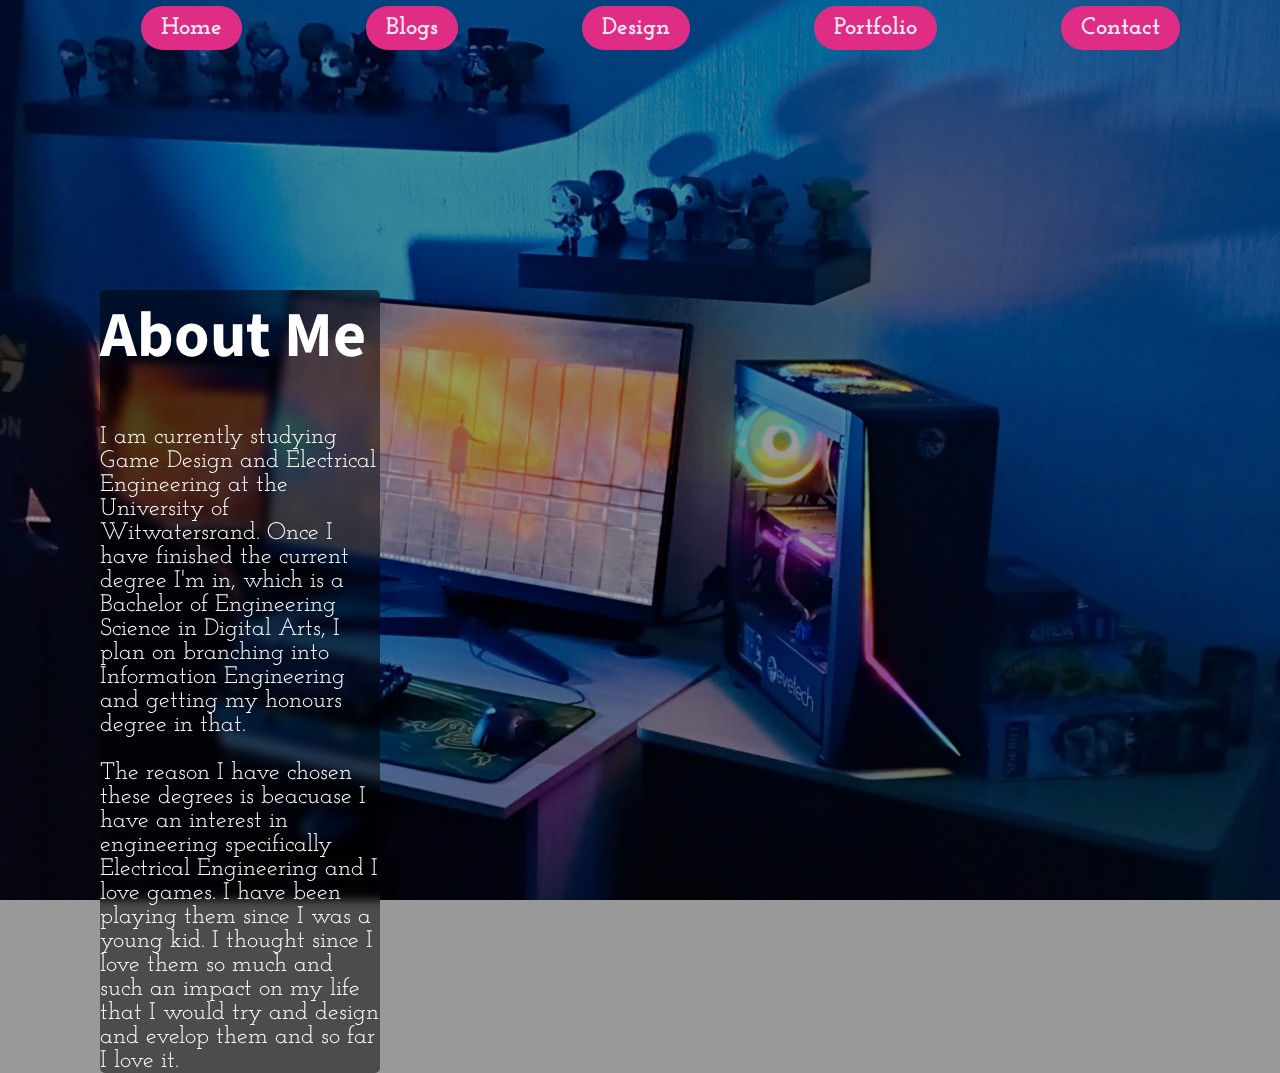
==== About/about.html @ c04fd8a3 "Adding updated files" ====
<!DOCTYPE html>
<html lang="en">
  <head>
    <meta charset="UTF-8" />
    <meta http-equiv="X-UA-Compatible" content="IE=edge" />
    <meta name="viewport" content="width=device-width, initial-scale=1.0" />
    <title>About Me</title>
    <link rel="stylesheet" href="../CSS/style.css" />
    <link
      href="https://fonts.googleapis.com/css2?family=Source+Sans+Pro:wght@900&display=swap"
      rel="stylesheet"
    />

    <link
      href="https://fonts.googleapis.com/css2?family=Josefin+Slab&display=swap"
      rel="stylesheet"
    />
  </head>
  <body>
    <nav id="hyperlinks" class="h-card">
      <ul>
        <li>
          <a class="p-name u-url" href="../index.html">Home</a>
        </li>
        <li>
          <a class="p-name u-url" href="../Blogs/blog.html">Blogs</a>
        </li>
        <li>
          <a class="p-name u-url" href="../Design/design.html">Design</a>
        </li>
        <li>
          <a class="p-name u-url" href="../Portfolio/portfolio.html"
            >Portfolio</a
          >
        </li>
        <li>
          <a class="p-name u-url" href="../Contact/contact.html">Contact</a>
        </li>
      </ul>
    </nav>

    <article id="about_me" class="h-entry">
      <header class="p-name"><h1 class="headers">About Me</h1></header>
      <p class="e-content">
        I am currently studying Game Design and Electrical Engineering at the
        University of Witwatersrand. Once I have finished the current degree I'm
        in, which is a Bachelor of Engineering Science in Digital Arts, I plan
        on branching into Information Engineering and getting my honours degree
        in that.
      </p>

      <p class="e-content">
        The reason I have chosen these degrees is beacuase I have an interest in
        engineering specifically Electrical Engineering and I love games. I have
        been playing them since I was a young kid. I thought since I love them
        so much and such an impact on my life that I would try and design and
        evelop them and so far I love it.
      </p>
    </article>
  </body>
</html>
---- CSS/style.css ----
body{
    font-family: 'Josefin Slab', serif;
    background: rgba(0,0,0,0.4) url(../Test_Images/Website\ Backgroundjpg.jpg) repeat fixed 100% ;
    background-blend-mode: darken;
    background-size: cover;
    background-repeat: no-repeat;
    height: 100vh;
    margin: 0;
    padding: 0;
}

body .headers{
    font-family: 'Source Sans Pro', sans-serif;
    font-weight: bold;
}

/*Classes for the main hyperlinks*/

#hyperlinks{
    width: 100vw;
}

#hyperlinks ul{ 
    display: flex;
    justify-content: center;
    list-style: none;
}

#hyperlinks li{
    margin: 0 5%;
}

#hyperlinks .u-url{ 
    color: rgba(255, 255, 255, 0.9);
    font-size: 150%;
    font-weight: bold;
    text-decoration: none;
    background: rgba(223, 45, 134, 1);
    padding: 10px 20px;
    border-radius: 70px;
}

#hyperlinks .u-url:hover {
    background: rgba(223, 45, 134, 0.8)
}



/* Media query for different screen size*/


/*______________________________________________________________________________________________________________________________*/

/*Classes for home page*/

.grid_content {
    display: grid;
    gap: 7%;
    grid-template-columns: repeat(2, 1fr);
    margin: 4% 2% 0 2%;
}

.grid_column_span_2 {
    grid-column: span 2;
}

#blog_preview {
    border-radius: 20px;
    backdrop-filter: blur(100px);
    color: white;
    background: rgba(0, 238, 255, 0.4);
    height: 110%;
}

#home_blog_section_content {
    font-size: 150%;
    margin: 2% 2%;
}

#blog_preview .u-url {
    font-size: 130%;
    color: white;
    background: rgba(0,0,0,0.4);
    padding: 1% 1%;
    border-radius: 10px;
    margin-left: 2%;
}

#portfolio_preview {
    border-radius: 20px;
    backdrop-filter: blur(100px);
    color: white;
    background: rgba(0, 238, 255, 0.4);
    height: 110%;
}

#home_portfolio_section_content {
    font-size: 150%;
    margin: 2% 2%;
}

#portfolio_preview .u-url {
    font-size: 130%;
    color: white;
    padding: 1% 1%;
    background: rgba(0, 0, 0, 0.4);
    border-radius: 10px;
    margin-left: 2%;
}

#about_header {
    color: white;
    text-align: left;
    font-size: 350%;
}

#about{
    color: white;
    text-align: left;
    font-size: 200%;
}

#call_to_action.u-url {
    font-size: 150%;
    font-weight: bold;
    background: rgba(0,0,0,0.4);
    color: rgba(22, 255, 240, 0.9);
    padding: 10px 10px;
    text-decoration: none;
    border-radius: 70px;
}


/* Media query for different screen size*/

/*______________________________________________________________________________________________________________________________*/

/*Classes for blogs*/

#hyperlinks #blog_link {
    background: rgba(22, 255, 240, 0.6);
}

#blog_post.h-entry {
    margin: 50px 300px;
    color: white;
    background: rgba(0, 0, 0, 0.5);
    backdrop-filter: blur(100px);
    border-radius: 5px;
    padding: 20px 5px;
}

#blog_post.h-entry .e-content{
    font-size: 150%;
    margin: 20px 100px; 
    line-height: em;
}

#blog_post .p-name{
    text-align: center;
    font-size: 320%;
}

#blog_post .paragraph_headers{
    text-align: left;
    margin-left: 100px;
    margin-top: 20px;
    text-decoration: underline;
}

#blog_post_citations.h-entry{
    margin: 50px 300px;
    color: white;
    background: rgba(0, 0, 0, 0.5);
    backdrop-filter: blur(100px);
    border-radius: 5px;
    padding: 20px 5px;
}

#blog_post_citations .e-content{
    font-size: 140%;
}


#about_blog {
    margin-top: 50px;
}

#about_blog.h-card .e-content{
    color: rgb(255, 255, 255);
    font-size: 200%;
    height: 150px;
    margin: 10px 200px 60px 200px;
    background: rgba(223, 45, 134, 0.6);
    padding: 20px 40px;
    border-radius: 20px;
    backdrop-filter: blur(10px);
}

#about_blog .h-card .p-name.u-url{
    font-size: 200%;
    color: white;
    margin-left: 20px;
    text-decoration: none;
}

#about_blog .e-content .p-name.u-url {
    font-size: 70%;
    color: rgba(22, 225, 240, 0.9);
    text-decoration: none;
    font-weight: bold;
}


/* Media query for different screen size*/

/*______________________________________________________________________________________________________________________________*/



/*Classes for the Design page*/

#design_header{
    margin-top: 30px;
}

#design_header.p-name .headers {
    margin-top: 20px;
    font-weight: bold;
    font-size: 400%;
    color: white;
}

#design_pdf.p-name {
    margin-left: 15%;
    margin-right: 15%;
    height: 70vh;
}

#design_pdf.p-name .e-content {
    width: 100%;
    height: 70vh;
}

/* Media query for different screen size*/

/*______________________________________________________________________________________________________________________________*/

/*Classes for the Portfolio page*/

#portfolio.h-entry {
    width: 95%;
    height: 380px;
    background: rgba(0,0,0,0.4);
    backdrop-filter: blur(10px);
    border-radius: 5px;
}

#portfolio #image.h-entry {
    margin-right: 900px;
    width: 40%;
}

#portfolio #image .e-content{
    float: left;
    width: 100%;
    padding: 0 20px;
}

#portfolio #description.e-content {
    color: rgb(255, 255, 255);
    font-size: 150%;
    text-align: left;
    padding: 5px 5px;
}

#portfolio #description.e-content .p-name.u-url {
    color: rgba(22, 255, 240, 0.9);
}


/* Media query for different screen size*/

/*______________________________________________________________________________________________________________________________*/

/*Classes for the Contact page*/

#contact.h-entry {
    margin: 50px 400px 0px 400px;
    background: rgba(0,0,0,0.5);
    backdrop-filter: blur(10px);
    border-radius: 5px;
}

#contact .e-content{
    color: white;
    font-size: 150%;
    text-align: center;
}


/* Media query for different screen size*/

/*______________________________________________________________________________________________________________________________*/

/*Classes for the Contact page*/

#about_me .headers {
    margin-top: 20px;
    font-weight: bold;
    font-size: 400%;
    color: white;
}

#about_me.h-entry {
    margin: 250px 900px 0 100px;
    background: rgba(0,0,0,0.5);
    backdrop-filter: blur(5px);
    border-radius: 5px;
}

#about_me .e-content{
    color: white;
    font-size: 150%
}

/* Media query for different screen size*/

/*______________________________________________________________________________________________________________________________*/
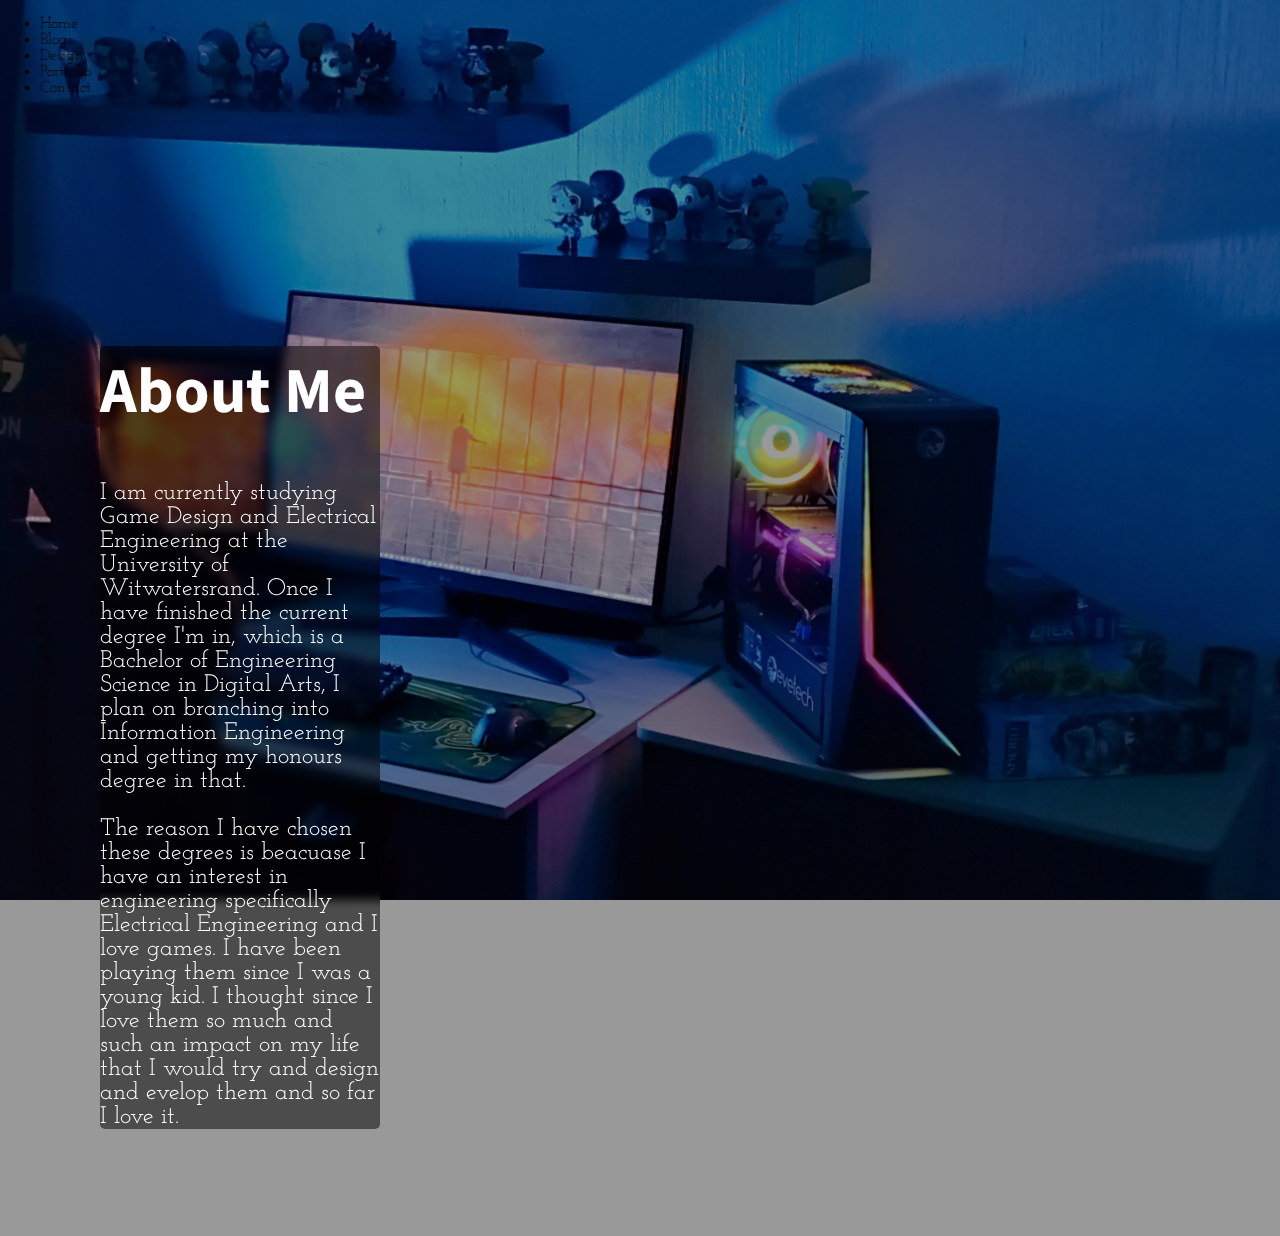
==== commit 904bfe35: "Edited navbar" ====
--- a/About/about.html
+++ b/About/about.html
@@ -5,7 +5,7 @@
     <meta http-equiv="X-UA-Compatible" content="IE=edge" />
     <meta name="viewport" content="width=device-width, initial-scale=1.0" />
     <title>About Me</title>
-    <link rel="stylesheet" href="../CSS/style.css" />
+    <link rel="stylesheet" href="../CSS/about.css" />
     <link
       href="https://fonts.googleapis.com/css2?family=Source+Sans+Pro:wght@900&display=swap"
       rel="stylesheet"
@@ -17,25 +17,13 @@
     />
   </head>
   <body>
-    <nav id="hyperlinks" class="h-card">
-      <ul>
-        <li>
-          <a class="p-name u-url" href="../index.html">Home</a>
-        </li>
-        <li>
-          <a class="p-name u-url" href="../Blogs/blog.html">Blogs</a>
-        </li>
-        <li>
-          <a class="p-name u-url" href="../Design/design.html">Design</a>
-        </li>
-        <li>
-          <a class="p-name u-url" href="../Portfolio/portfolio.html"
-            >Portfolio</a
-          >
-        </li>
-        <li>
-          <a class="p-name u-url" href="../Contact/contact.html">Contact</a>
-        </li>
+    <nav class="h-card nav-bar">
+      <ul class="nav-list">
+        <li class="p-name u-url">Home</li>
+        <li class="p-name u-url">Blogs</li>
+        <li class="p-name u-url">Design</li>
+        <li class="p-name u-url">Portfolio</li>
+        <li class="p-name u-url">Contact</li>
       </ul>
     </nav>
 
--- a/CSS/about.css
+++ b/CSS/about.css
@@ -0,0 +1,85 @@
+body{
+    font-family: 'Josefin Slab', serif;
+    background: rgba(0,0,0,0.4) url(../Test_Images/Website\ Backgroundjpg.jpg) repeat fixed 100% ;
+    background-blend-mode: darken;
+    background-size: cover;
+    background-repeat: no-repeat;
+    height: 100vh;
+    margin: 0;
+    padding-bottom: 25%;
+}
+
+body .headers{
+    font-family: 'Source Sans Pro', sans-serif;
+    font-weight: bold;
+}
+
+footer {
+    height: 100px;
+    bottom: 0;
+    position: fixed;
+    width: 100%;
+}
+
+/*Classes for the main hyperlinks*/
+
+#hyperlinks{
+    width: 100vw;
+}
+
+#hyperlinks ul{ 
+    display: flex;
+    justify-content: center;
+    list-style: none;
+}
+
+#hyperlinks li{
+    margin: 0 5%;
+}
+
+#hyperlinks .u-url{ 
+    color: rgba(255, 255, 255, 0.9);
+    font-size: 150%;
+    font-weight: bold;
+    text-decoration: none;
+    background: rgba(223, 45, 134, 1);
+    padding: 10px 20px;
+    border-radius: 70px;
+}
+
+#hyperlinks .u-url:hover {
+    background: rgba(223, 45, 134, 0.8)
+}
+
+
+
+/* Media query for different screen size*/
+
+
+/*______________________________________________________________________________________________________________________________*/
+
+
+/*Classes for the about page*/
+
+#about_me {
+    margin: 250px 900px 0 100px;
+    background: rgba(0,0,0,0.5);
+    backdrop-filter: blur(5px);
+    border-radius: 5px;
+}
+
+#about_me .headers {
+    margin-top: 20px;
+    font-weight: bold;
+    font-size: 400%;
+    color: white;
+}
+
+#about_me .e-content{
+    color: white;
+    font-size: 150%
+}
+
+/* Media query for different screen size*/
+
+/*______________________________________________________________________________________________________________________________*/